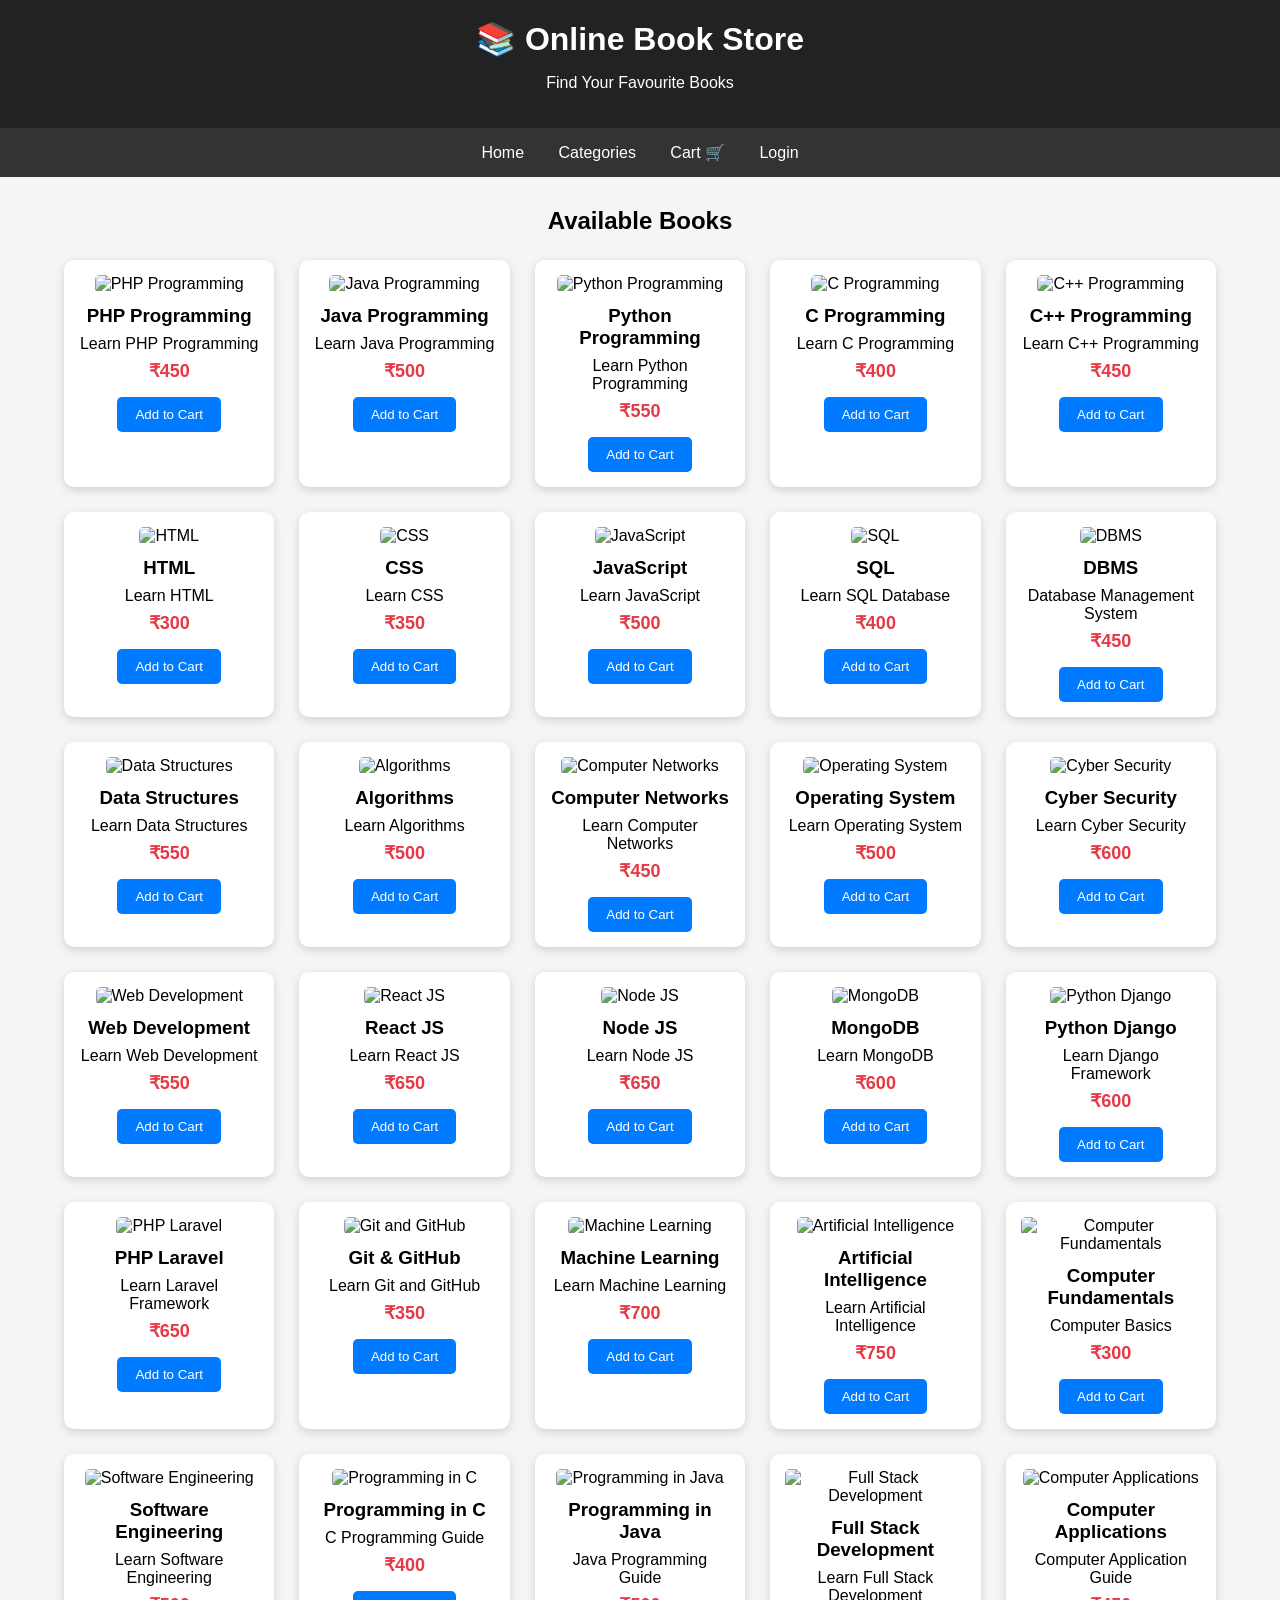
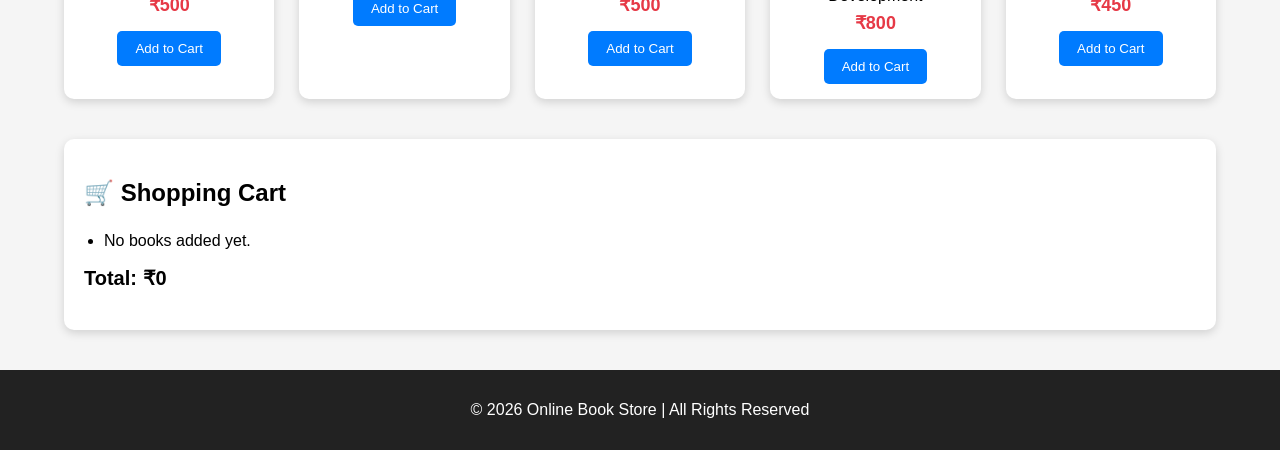
==== index.html @ 5f2b63a3 "Add files via upload" ====
<!DOCTYPE html>
<html lang="en">
<head>
    <meta charset="UTF-8">
    <meta name="viewport" content="width=device-width, initial-scale=1.0">

    <title>Online Book Store</title>

    <style>
        * {
            box-sizing: border-box;
        }

        body {
            margin: 0;
            font-family: Arial, sans-serif;
            background-color: #f5f5f5;
        }

        header {
            background-color: #222;
            color: white;
            text-align: center;
            padding: 20px;
        }

        header h1 {
            margin: 0;
        }

        nav {
            background-color: #333;
            text-align: center;
            padding: 15px;
        }

        nav a {
            color: white;
            text-decoration: none;
            margin: 0 15px;
            font-size: 16px;
        }

        nav a:hover {
            color: #00bfff;
        }

        .container {
            width: 90%;
            margin: 30px auto;
        }

        .container h2 {
            text-align: center;
            margin-bottom: 25px;
        }

        .books {
            display: grid;
            grid-template-columns: repeat(auto-fit, minmax(200px, 1fr));
            gap: 25px;
        }

        .book {
            background-color: white;
            padding: 15px;
            text-align: center;
            border-radius: 10px;
            box-shadow: 0 3px 10px rgba(0, 0, 0, 0.15);
            transition: 0.3s;
        }

        .book:hover {
            transform: translateY(-5px);
        }

        .book img {
            width: 150px;
            height: 200px;
            object-fit: cover;
            border-radius: 5px;
        }

        .book h3 {
            margin: 12px 0 8px;
        }

        .book p {
            margin: 7px 0;
        }

        .price {
            font-size: 18px;
            font-weight: bold;
            color: #e63946;
        }

        button {
            background-color: #007bff;
            color: white;
            border: none;
            padding: 10px 18px;
            border-radius: 5px;
            cursor: pointer;
            margin-top: 8px;
        }

        button:hover {
            background-color: #0056b3;
        }

        #cart {
            background-color: white;
            margin-top: 40px;
            padding: 20px;
            border-radius: 10px;
            box-shadow: 0 3px 10px rgba(0,0,0,0.15);
        }

        #cart h2 {
            text-align: left;
        }

        #cartItems {
            padding-left: 20px;
        }

        .cart-item {
            margin: 8px 0;
        }

        .total {
            font-size: 20px;
            font-weight: bold;
            margin-top: 15px;
        }

        footer {
            background-color: #222;
            color: white;
            text-align: center;
            padding: 15px;
            margin-top: 40px;
        }
    </style>
</head>

<body>

    <!-- HEADER -->
    <header>
        <h1>📚 Online Book Store</h1>
        <p>Find Your Favourite Books</p>
    </header>

    <!-- NAVIGATION -->
    <nav>
        <a href="home.html">Home</a>
        <a href="#">Categories</a>
        <a href="#cart">Cart 🛒</a>
        <a href="#">Login</a>
    </nav>

    <!-- MAIN -->
    <div class="container">

        <h2>Available Books</h2>

        <div class="books">

            <!-- 1 -->
            <div class="book">
                <img src="images/book1.jpg" alt="PHP Programming">
                <h3>PHP Programming</h3>
                <p>Learn PHP Programming</p>
                <p class="price">₹450</p>
                <button onclick="addToCart('PHP Programming',450)">Add to Cart</button>
            </div>

            <!-- 2 -->
            <div class="book">
                <img src="images/book2.jpg" alt="Java Programming">
                <h3>Java Programming</h3>
                <p>Learn Java Programming</p>
                <p class="price">₹500</p>
                <button onclick="addToCart('Java Programming',500)">Add to Cart</button>
            </div>

            <!-- 3 -->
            <div class="book">
                <img src="images/book3.jpg" alt="Python Programming">
                <h3>Python Programming</h3>
                <p>Learn Python Programming</p>
                <p class="price">₹550</p>
                <button onclick="addToCart('Python Programming',550)">Add to Cart</button>
            </div>

            <!-- 4 -->
            <div class="book">
                <img src="images/book4.jpg" alt="C Programming">
                <h3>C Programming</h3>
                <p>Learn C Programming</p>
                <p class="price">₹400</p>
                <button onclick="addToCart('C Programming',400)">Add to Cart</button>
            </div>

            <!-- 5 -->
            <div class="book">
                <img src="images/book5.jpg" alt="C++ Programming">
                <h3>C++ Programming</h3>
                <p>Learn C++ Programming</p>
                <p class="price">₹450</p>
                <button onclick="addToCart('C++ Programming',450)">Add to Cart</button>
            </div>

            <!-- 6 -->
            <div class="book">
                <img src="images/book6.jpg" alt="HTML">
                <h3>HTML</h3>
                <p>Learn HTML</p>
                <p class="price">₹300</p>
                <button onclick="addToCart('HTML',300)">Add to Cart</button>
            </div>

            <!-- 7 -->
            <div class="book">
                <img src="images/book7.jpg" alt="CSS">
                <h3>CSS</h3>
                <p>Learn CSS</p>
                <p class="price">₹350</p>
                <button onclick="addToCart('CSS',350)">Add to Cart</button>
            </div>

            <!-- 8 -->
            <div class="book">
                <img src="images/book8.jpg" alt="JavaScript">
                <h3>JavaScript</h3>
                <p>Learn JavaScript</p>
                <p class="price">₹500</p>
                <button onclick="addToCart('JavaScript',500)">Add to Cart</button>
            </div>

            <!-- 9 -->
            <div class="book">
                <img src="images/book9.jpg" alt="SQL">
                <h3>SQL</h3>
                <p>Learn SQL Database</p>
                <p class="price">₹400</p>
                <button onclick="addToCart('SQL',400)">Add to Cart</button>
            </div>

            <!-- 10 -->
            <div class="book">
                <img src="images/book10.jpg" alt="DBMS">
                <h3>DBMS</h3>
                <p>Database Management System</p>
                <p class="price">₹450</p>
                <button onclick="addToCart('DBMS',450)">Add to Cart</button>
            </div>

            <!-- 11 -->
            <div class="book">
                <img src="images/book11.jpg" alt="Data Structures">
                <h3>Data Structures</h3>
                <p>Learn Data Structures</p>
                <p class="price">₹550</p>
                <button onclick="addToCart('Data Structures',550)">Add to Cart</button>
            </div>

            <!-- 12 -->
            <div class="book">
                <img src="images/book12.jpg" alt="Algorithms">
                <h3>Algorithms</h3>
                <p>Learn Algorithms</p>
                <p class="price">₹500</p>
                <button onclick="addToCart('Algorithms',500)">Add to Cart</button>
            </div>

            <!-- 13 -->
            <div class="book">
                <img src="images/book13.jpg" alt="Computer Networks">
                <h3>Computer Networks</h3>
                <p>Learn Computer Networks</p>
                <p class="price">₹450</p>
                <button onclick="addToCart('Computer Networks',450)">Add to Cart</button>
            </div>

            <!-- 14 -->
            <div class="book">
                <img src="images/book14.jpg" alt="Operating System">
                <h3>Operating System</h3>
                <p>Learn Operating System</p>
                <p class="price">₹500</p>
                <button onclick="addToCart('Operating System',500)">Add to Cart</button>
            </div>

            <!-- 15 -->
            <div class="book">
                <img src="images/book15.jpg" alt="Cyber Security">
                <h3>Cyber Security</h3>
                <p>Learn Cyber Security</p>
                <p class="price">₹600</p>
                <button onclick="addToCart('Cyber Security',600)">Add to Cart</button>
            </div>

            <!-- 16 -->
            <div class="book">
                <img src="images/book16.jpg" alt="Web Development">
                <h3>Web Development</h3>
                <p>Learn Web Development</p>
                <p class="price">₹550</p>
                <button onclick="addToCart('Web Development',550)">Add to Cart</button>
            </div>

            <!-- 17 -->
            <div class="book">
                <img src="images/book17.jpg" alt="React JS">
                <h3>React JS</h3>
                <p>Learn React JS</p>
                <p class="price">₹650</p>
                <button onclick="addToCart('React JS',650)">Add to Cart</button>
            </div>

            <!-- 18 -->
            <div class="book">
                <img src="images/book18.jpg" alt="Node JS">
                <h3>Node JS</h3>
                <p>Learn Node JS</p>
                <p class="price">₹650</p>
                <button onclick="addToCart('Node JS',650)">Add to Cart</button>
            </div>

            <!-- 19 -->
            <div class="book">
                <img src="images/book19.jpg" alt="MongoDB">
                <h3>MongoDB</h3>
                <p>Learn MongoDB</p>
                <p class="price">₹600</p>
                <button onclick="addToCart('MongoDB',600)">Add to Cart</button>
            </div>

            <!-- 20 -->
            <div class="book">
                <img src="images/book20.jpg" alt="Python Django">
                <h3>Python Django</h3>
                <p>Learn Django Framework</p>
                <p class="price">₹600</p>
                <button onclick="addToCart('Python Django',600)">Add to Cart</button>
            </div>

            <!-- 21 -->
            <div class="book">
                <img src="images/book21.jpg" alt="PHP Laravel">
                <h3>PHP Laravel</h3>
                <p>Learn Laravel Framework</p>
                <p class="price">₹650</p>
                <button onclick="addToCart('PHP Laravel',650)">Add to Cart</button>
            </div>

            <!-- 22 -->
            <div class="book">
                <img src="images/book22.jpg" alt="Git and GitHub">
                <h3>Git & GitHub</h3>
                <p>Learn Git and GitHub</p>
                <p class="price">₹350</p>
                <button onclick="addToCart('Git & GitHub',350)">Add to Cart</button>
            </div>

            <!-- 23 -->
            <div class="book">
                <img src="images/book23.jpg" alt="Machine Learning">
                <h3>Machine Learning</h3>
                <p>Learn Machine Learning</p>
                <p class="price">₹700</p>
                <button onclick="addToCart('Machine Learning',700)">Add to Cart</button>
            </div>

            <!-- 24 -->
            <div class="book">
                <img src="images/book24.jpg" alt="Artificial Intelligence">
                <h3>Artificial Intelligence</h3>
                <p>Learn Artificial Intelligence</p>
                <p class="price">₹750</p>
                <button onclick="addToCart('Artificial Intelligence',750)">Add to Cart</button>
            </div>

            <!-- 25 -->
            <div class="book">
                <img src="images/book25.jpg" alt="Computer Fundamentals">
                <h3>Computer Fundamentals</h3>
                <p>Computer Basics</p>
                <p class="price">₹300</p>
                <button onclick="addToCart('Computer Fundamentals',300)">Add to Cart</button>
            </div>

            <!-- 26 -->
            <div class="book">
                <img src="images/book26.jpg" alt="Software Engineering">
                <h3>Software Engineering</h3>
                <p>Learn Software Engineering</p>
                <p class="price">₹500</p>
                <button onclick="addToCart('Software Engineering',500)">Add to Cart</button>
            </div>

            <!-- 27 -->
            <div class="book">
                <img src="images/book27.jpg" alt="Programming in C">
                <h3>Programming in C</h3>
                <p>C Programming Guide</p>
                <p class="price">₹400</p>
                <button onclick="addToCart('Programming in C',400)">Add to Cart</button>
            </div>

            <!-- 28 -->
            <div class="book">
                <img src="images/book28.jpg" alt="Programming in Java">
                <h3>Programming in Java</h3>
                <p>Java Programming Guide</p>
                <p class="price">₹500</p>
                <button onclick="addToCart('Programming in Java',500)">Add to Cart</button>
            </div>

            <!-- 29 -->
            <div class="book">
                <img src="images/book29.jpg" alt="Full Stack Development">
                <h3>Full Stack Development</h3>
                <p>Learn Full Stack Development</p>
                <p class="price">₹800</p>
                <button onclick="addToCart('Full Stack Development',800)">Add to Cart</button>
            </div>

            <!-- 30 -->
            <div class="book">
                <img src="images/book30.jpg" alt="Computer Applications">
                <h3>Computer Applications</h3>
                <p>Computer Application Guide</p>
                <p class="price">₹450</p>
                <button onclick="addToCart('Computer Applications',450)">Add to Cart</button>
            </div>

        </div>

        <!-- CART -->
        <div id="cart">

            <h2>🛒 Shopping Cart</h2>

            <ul id="cartItems">
                <li>No books added yet.</li>
            </ul>

            <p class="total">
                Total: ₹<span id="total">0</span>
            </p>

        </div>

    </div>

    <!-- FOOTER -->
    <footer>
        <p>© 2026 Online Book Store | All Rights Reserved</p>
    </footer>

    <!-- JAVASCRIPT -->
    <script>

        let cart = [];

        function addToCart(bookName, price) {

            cart.push({
                name: bookName,
                price: price
            });

            displayCart();
        }

        function displayCart() {

            let cartItems = document.getElementById("cartItems");
            let total = document.getElementById("total");

            cartItems.innerHTML = "";

            let totalAmount = 0;

            if (cart.length === 0) {

                cartItems.innerHTML =
                    "<li>No books added yet.</li>";

            } else {

                cart.forEach(function(book, index) {

                    let li = document.createElement("li");

                    li.className = "cart-item";

                    li.innerHTML =
                        book.name +
                        " - ₹" +
                        book.price +
                        " <button onclick='removeFromCart(" +
                        index +
                        ")'>Remove</button>";

                    cartItems.appendChild(li);

                    totalAmount += book.price;

                });

            }

            total.innerText = totalAmount;
        }

        function removeFromCart(index) {

            cart.splice(index, 1);

            displayCart();
        }

    </script>

</body>
</html>
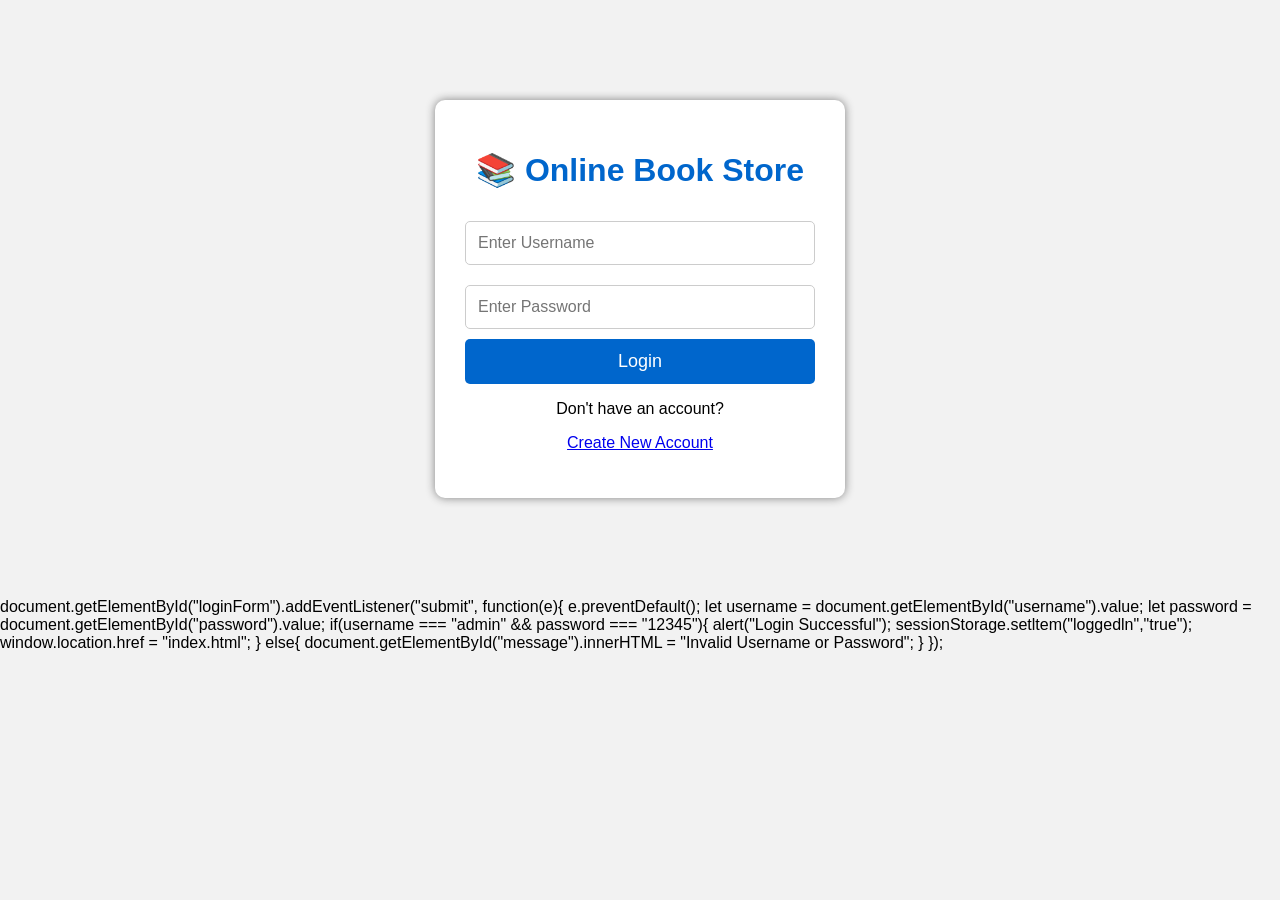
==== commit df830b6d: "Update index.html" ====
--- a/index.html
+++ b/index.html
@@ -6,6 +6,11 @@
 
     <title>Online Book Store</title>
 
+    <script>
+        if (sessionStorage.getItem("loggedIn") !== "true") {
+            window.location.href = "login.html";
+        }
+    </script>
     <style>
         * {
             box-sizing: border-box;
@@ -155,11 +160,11 @@
 
     <!-- NAVIGATION -->
     <nav>
-        <a href="home.html">Home</a>
-        <a href="#">Categories</a>
-        <a href="#cart">Cart 🛒</a>
-        <a href="#">Login</a>
-    </nav>
+    <a href="index.html">Home</a>
+    <a href="#">Categories</a>
+    <a href="#cart">Cart 🛒</a>
+    <a href="login.html">Login</a>
+</nav>
 
     <!-- MAIN -->
     <div class="container">
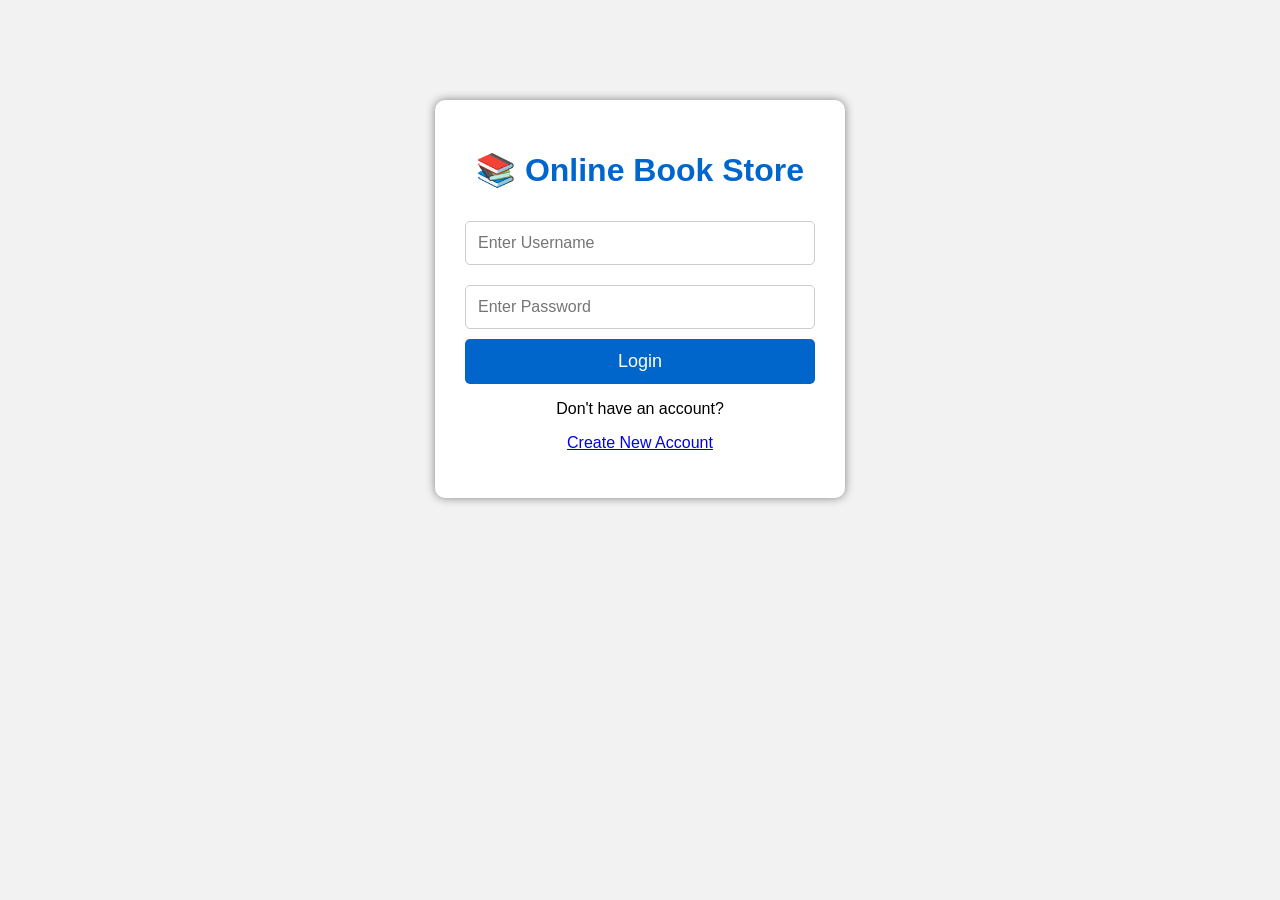
==== commit bd5cf659: "Update index.html" ====
--- a/index.html
+++ b/index.html
@@ -175,7 +175,7 @@
 
             <!-- 1 -->
             <div class="book">
-                <img src="images/book1.jpg" alt="PHP Programming">
+                <img src="./images/book1.jpg" alt="PHP Programming">
                 <h3>PHP Programming</h3>
                 <p>Learn PHP Programming</p>
                 <p class="price">₹450</p>
